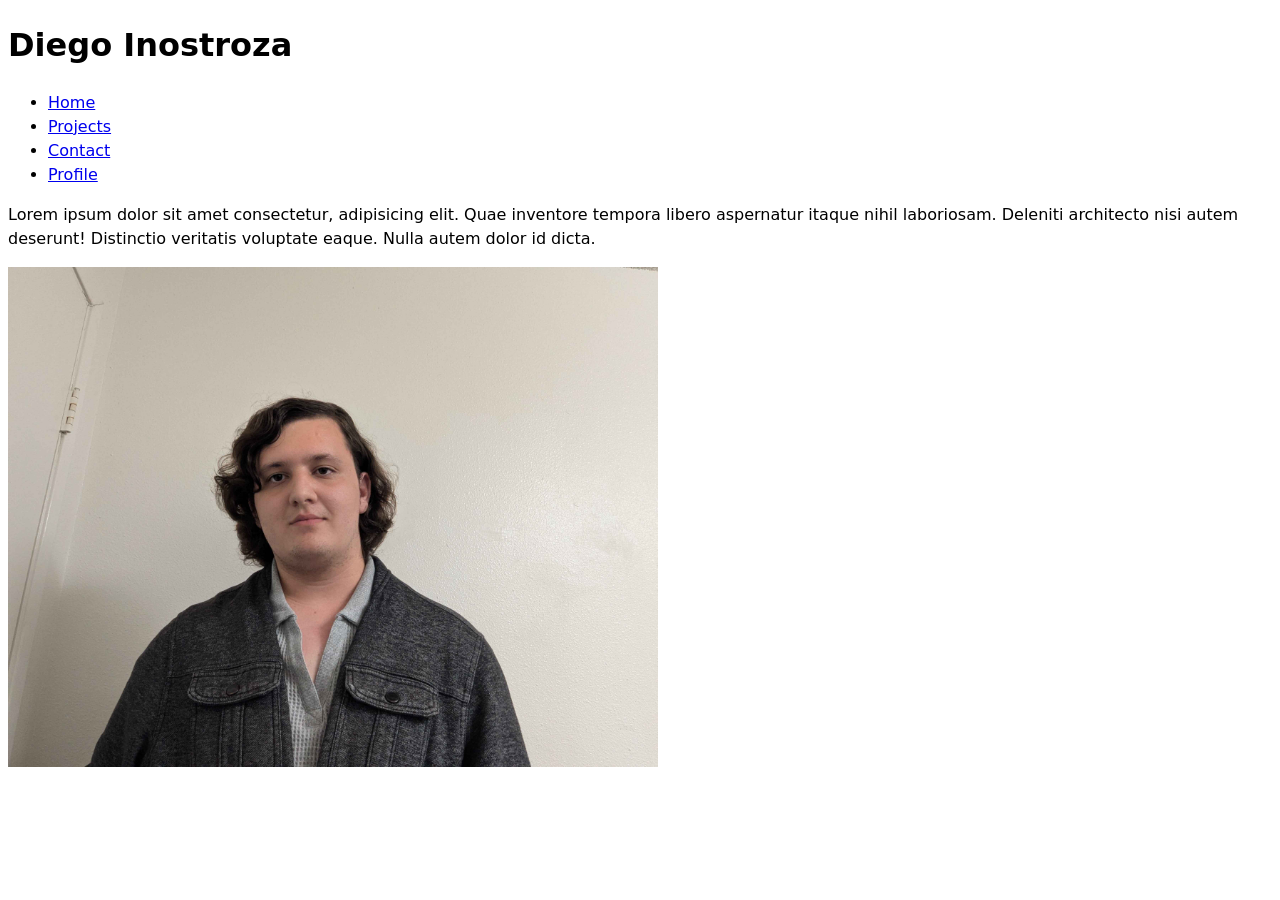
==== index.html @ e0a8b1ca "navigation and contact" ====
<!DOCTYPE html>
<html lang="en">
<head>
    <meta charset="UTF-8">
    <meta name="viewport" content="width=device-width, initial-scale=1.0">
    <title>Diego Inostroza: Personal site and portfolio</title>
    <link rel="stylesheet" href="style.css">
    
</head>
<body>
    <h1>Diego Inostroza</h1>
    
    <nav>
        <ul>
            <li><a href="index.html">Home</a></li>
            <li><a href="projects/index.html">Projects</a></li>
            <li><a href="contact/index.html">Contact</a></li>
            <li><a href="https://github.com/DiegoIno1/" target="_blank">Profile</a></li>
        </ul>
    </nav>
    
    <p>Lorem ipsum dolor sit amet consectetur, adipisicing elit. Quae inventore tempora libero aspernatur itaque nihil laboriosam. Deleniti architecto nisi autem deserunt! Distinctio veritatis voluptate eaque. Nulla autem dolor id dicta.</p>
    <img
        loading="lazy"
        width="650"
        height="500"
        sizes="auto, (max-width: 30em) 100vw, (max-width: 50em) 50vw, calc(33vw - 100px)"
        src="images/dsc106me.jpg"
        alt="A picture of me" />
</body>
</html>
---- style.css ----
body {
  /* Set line height to 1.5 times the font size
	   and use the OS’s UI font as the website font
	 */
  font: 100%/1.5 system-ui;
}
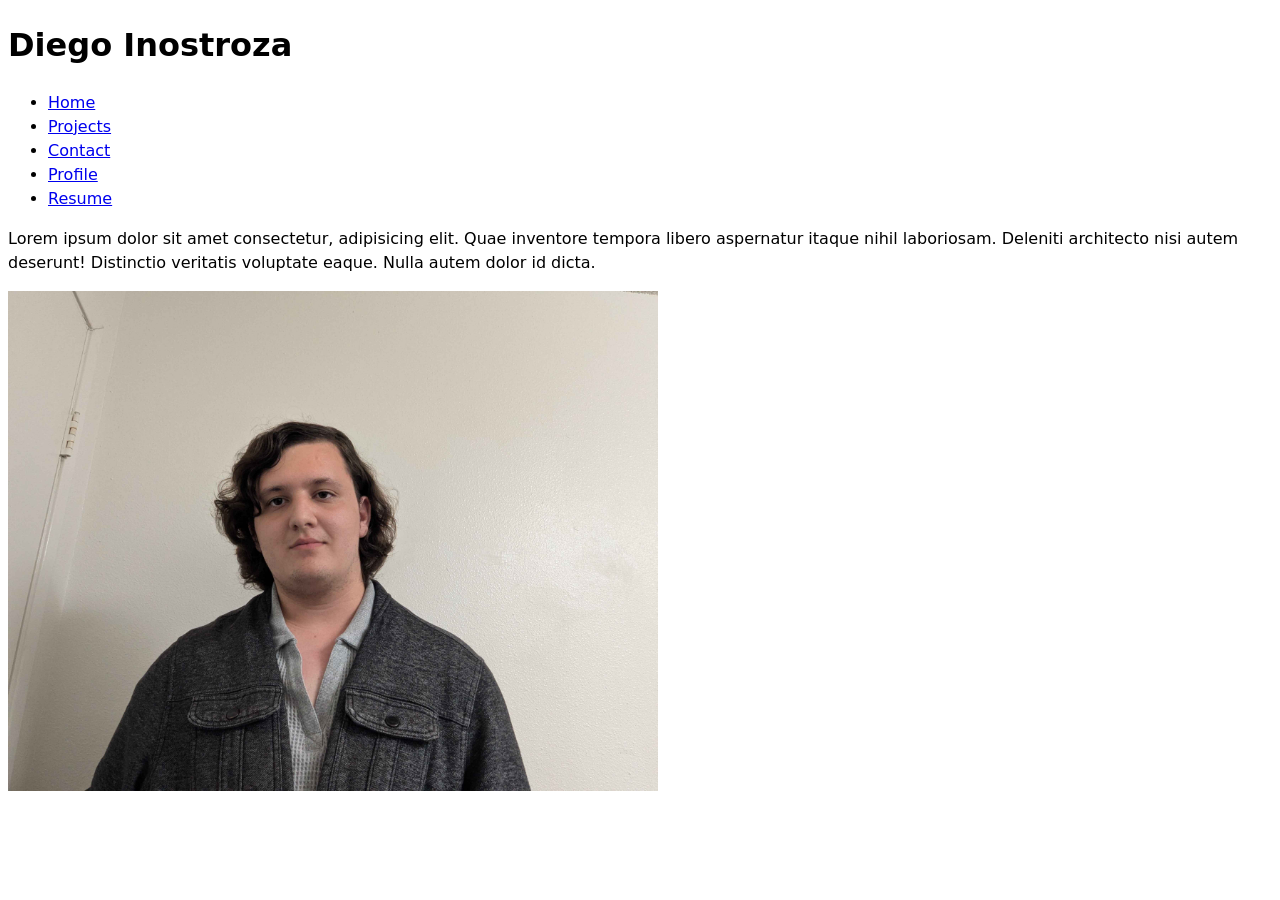
==== commit 8ab1a478: "Resume" ====
--- a/index.html
+++ b/index.html
@@ -16,6 +16,7 @@
             <li><a href="projects/index.html">Projects</a></li>
             <li><a href="contact/index.html">Contact</a></li>
             <li><a href="https://github.com/DiegoIno1/" target="_blank">Profile</a></li>
+            <li><a href="resume/index.html">Resume</a></li>
         </ul>
     </nav>
     
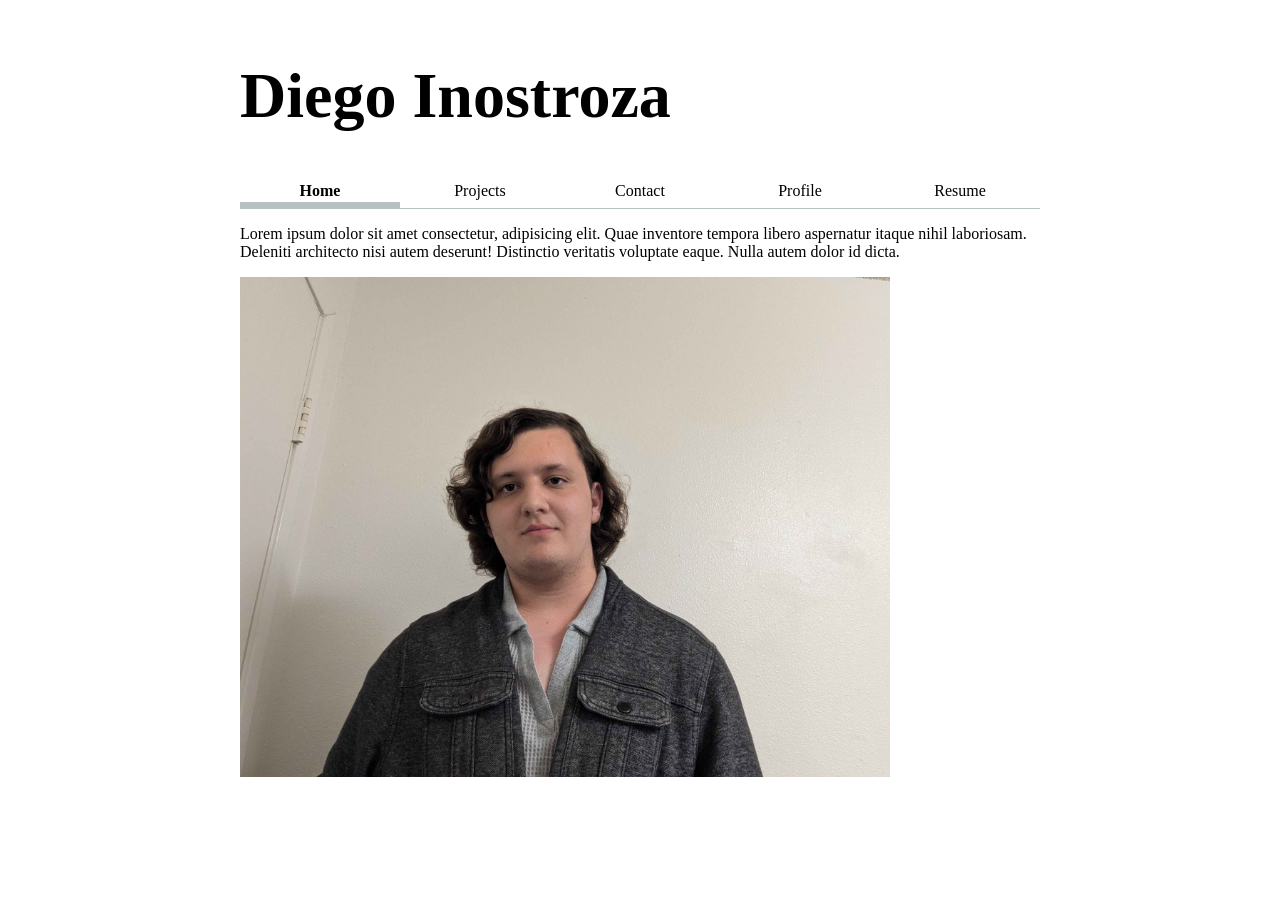
==== commit a90568a0: "lab 2" ====
--- a/index.html
+++ b/index.html
@@ -12,7 +12,7 @@
     
     <nav>
         <ul>
-            <li><a href="index.html">Home</a></li>
+            <li><a class="current" href="index.html">Home</a></li>
             <li><a href="projects/index.html">Projects</a></li>
             <li><a href="contact/index.html">Contact</a></li>
             <li><a href="https://github.com/DiegoIno1/" target="_blank">Profile</a></li>
--- a/style.css
+++ b/style.css
@@ -1,6 +1,109 @@
+:root {
+  --color-accent: oklch(83.88% 0.15156 166.405 / 0.827);
+}
+
+form {
+  display: grid;
+  grid-template-columns: auto 1fr;
+  gap: 1em;
+}
+
+label {
+  display: grid;
+  grid-template-columns: subgrid;
+  grid-column: 1 / -1;
+}
+
+button {
+  grid-column: 1 / -1;
+}
+
+html, body {
+  accent-color: var(--color-accent);
+}
+
 body {
-  /* Set line height to 1.5 times the font size
-	   and use the OS’s UI font as the website font
-	 */
-  font: 100%/1.5 system-ui;
+  max-width: 100ch;
+  margin-inline: auto;
+  padding: 10px;
+}
+input, textarea, button {
+  font: inherit;
+}
+nav ul, nav li {
+  display: contents;
+}
+nav {
+  display: flex;
+  margin-bottom: 0.5em;
+  border-bottom-width: 1px;
+  border-bottom-style: solid;
+  border-bottom-color: oklch(80% 3% 200);
+}
+nav a {
+  flex: 1;
+  text-decoration: none;
+  color: inherit;
+  text-align: center;
+  padding: 0.5em;
+}
+nav a.current {
+  font-weight: bold;
+  padding-bottom: 0.1em;
+  border-bottom-width: 0.4em;
+  border-bottom: 0.4em solid oklch(80% 3% 200);
+}
+nav a:hover {
+  border-bottom: 0.4em solid var(--color-accent);
+  padding-bottom: calc(0.5em - 0.4em);
+  background-color: oklch(from var(--color-accent) 95% 5% h);
+}
+.projects {
+  display: grid;
+  grid-template-columns: repeat(auto-fill, minmax(15em, 1fr));
+  gap: 1em;
+}
+.projects article {
+  display: grid;
+  grid-template-rows: subgrid;
+  grid-row: span 3; 
+}
+
+.projects article h2 {
+  margin: 0;
+}
+
+h1 {
+  font-size: 400%; /* Significantly larger than body text */
+}
+
+h1, h2, h3, h4, h5, h6 {
+  line-height: 1.1;
+  text-wrap: balance; 
+}
+
+.resume article {
+  display: grid;
+  grid-template-rows: subgrid;
+  grid-row: span 3; 
+}
+
+.resume article h2 {
+  margin: 0;
+}
+
+.education-container {
+  display: grid;
+  grid-template-columns: repeat(auto-fit, minmax(300px, 1fr));
+  gap: 1.5em;
+}
+
+.education-container article {
+  display: grid;
+  grid-template-rows: subgrid;
+  grid-row: span 4;
+  gap: 0.5em;
+  background: oklch(98% 2% 200);
+  padding: 1em;
+  border-radius: 0.5em;
 }
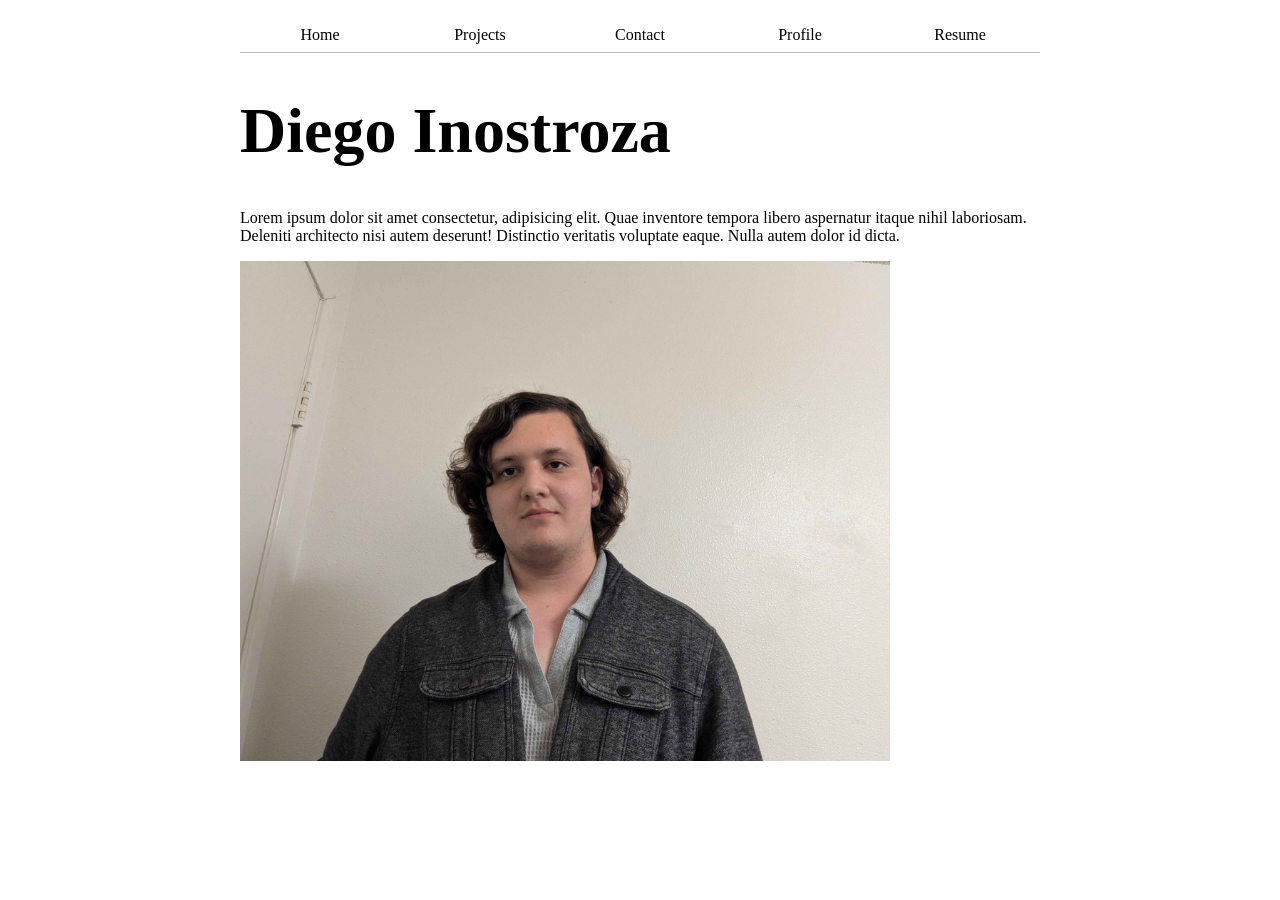
==== commit 64fd5653: "auto-nav" ====
--- a/index.html
+++ b/index.html
@@ -10,15 +10,6 @@
 <body>
     <h1>Diego Inostroza</h1>
     
-    <nav>
-        <ul>
-            <li><a class="current" href="index.html">Home</a></li>
-            <li><a href="projects/index.html">Projects</a></li>
-            <li><a href="contact/index.html">Contact</a></li>
-            <li><a href="https://github.com/DiegoIno1/" target="_blank">Profile</a></li>
-            <li><a href="resume/index.html">Resume</a></li>
-        </ul>
-    </nav>
     
     <p>Lorem ipsum dolor sit amet consectetur, adipisicing elit. Quae inventore tempora libero aspernatur itaque nihil laboriosam. Deleniti architecto nisi autem deserunt! Distinctio veritatis voluptate eaque. Nulla autem dolor id dicta.</p>
     <img
@@ -28,5 +19,6 @@
         sizes="auto, (max-width: 30em) 100vw, (max-width: 50em) 50vw, calc(33vw - 100px)"
         src="images/dsc106me.jpg"
         alt="A picture of me" />
+    <script type="module" src="global.js"></script>
 </body>
 </html>
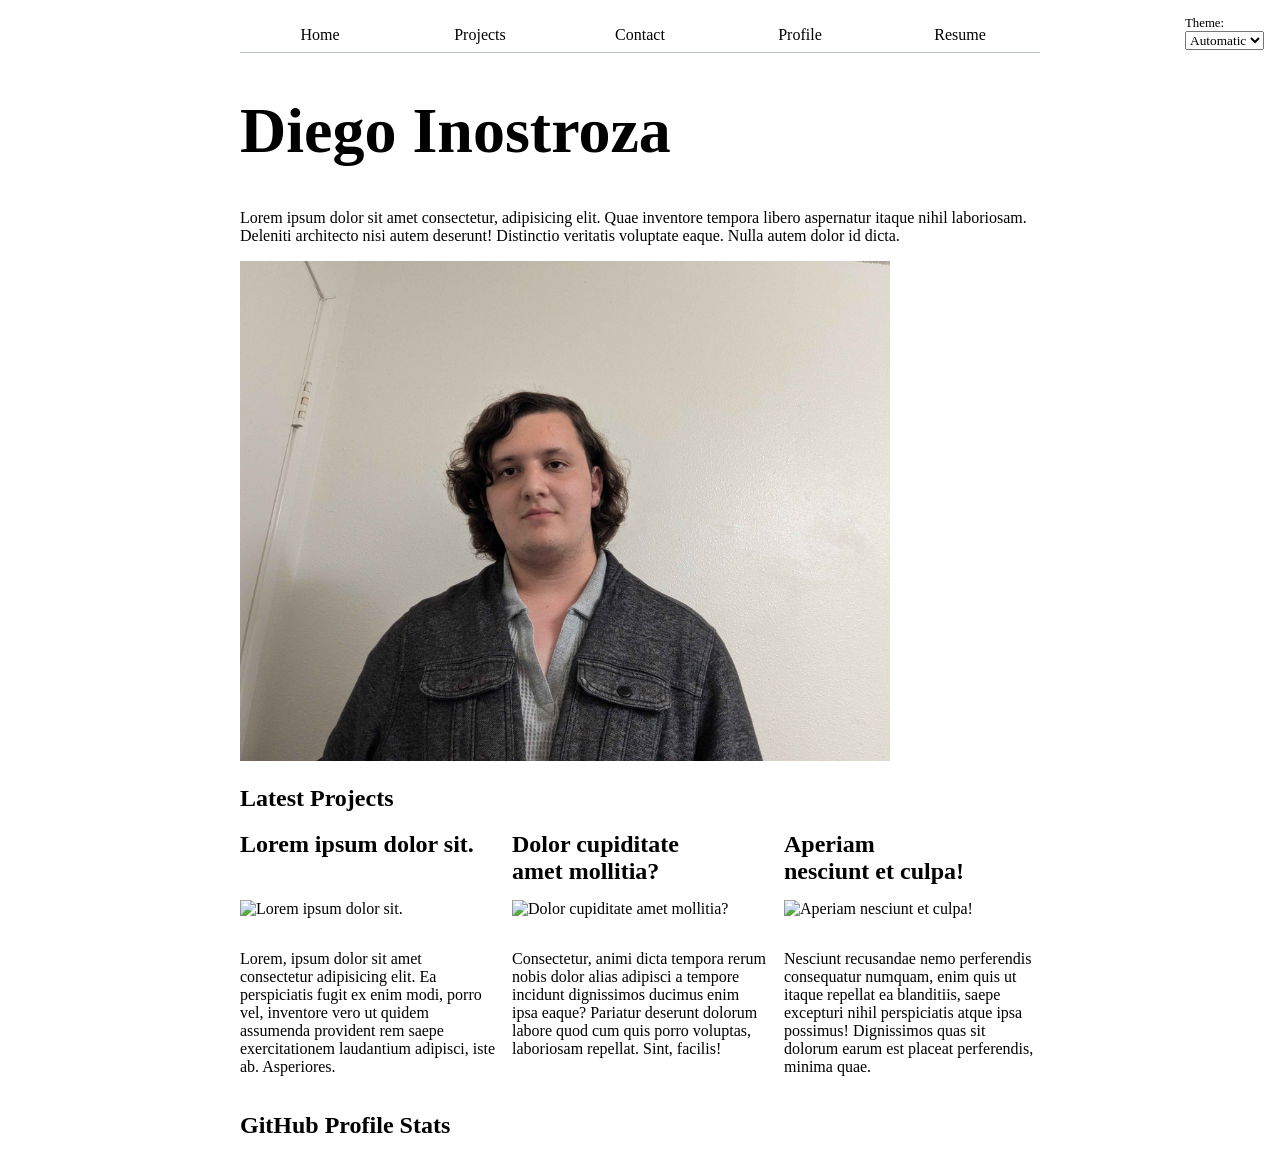
==== commit 98fb5ea5: "next step" ====
--- a/index.html
+++ b/index.html
@@ -20,5 +20,17 @@
         src="images/dsc106me.jpg"
         alt="A picture of me" />
     <script type="module" src="global.js"></script>
+
+    <h2>Latest Projects</h2>
+    <div class="projects">
+        <!-- Dynamically added content will appear here -->
+    </div>
+    <script src="index.js" type="module" defer></script>
+
+    <h2>GitHub Profile Stats</h2>
+    <div id="profile-stats"></div>
+    
+    <script src="index.js" type="module" defer></script>
+
 </body>
 </html>
--- a/style.css
+++ b/style.css
@@ -1,6 +1,11 @@
 :root {
   --color-accent: oklch(83.88% 0.15156 166.405 / 0.827);
 }
+
+html {
+  color-scheme: light dark;
+}
+
 
 form {
   display: grid;
@@ -38,7 +43,8 @@
   margin-bottom: 0.5em;
   border-bottom-width: 1px;
   border-bottom-style: solid;
-  border-bottom-color: oklch(80% 3% 200);
+  --border-color: oklch(50% 10% 200 / 40%);
+  border-bottom-color: var(--border-color);
 }
 nav a {
   flex: 1;
@@ -56,7 +62,7 @@
 nav a:hover {
   border-bottom: 0.4em solid var(--color-accent);
   padding-bottom: calc(0.5em - 0.4em);
-  background-color: oklch(from var(--color-accent) 95% 5% h);
+  background-color: color-mix(in oklch, var(--color-accent), canvas 85%);
 }
 .projects {
   display: grid;
@@ -74,7 +80,7 @@
 }
 
 h1 {
-  font-size: 400%; /* Significantly larger than body text */
+  font-size: 400%;
 }
 
 h1, h2, h3, h4, h5, h6 {
@@ -106,4 +112,16 @@
   background: oklch(98% 2% 200);
   padding: 1em;
   border-radius: 0.5em;
+}
+
+.color-scheme {
+  position: absolute;
+  top: 1rem;
+  right: 1rem;
+  font-size: 80%;
+  font-family: inherit;
+}
+
+select {
+  font-family: inherit;
 }
